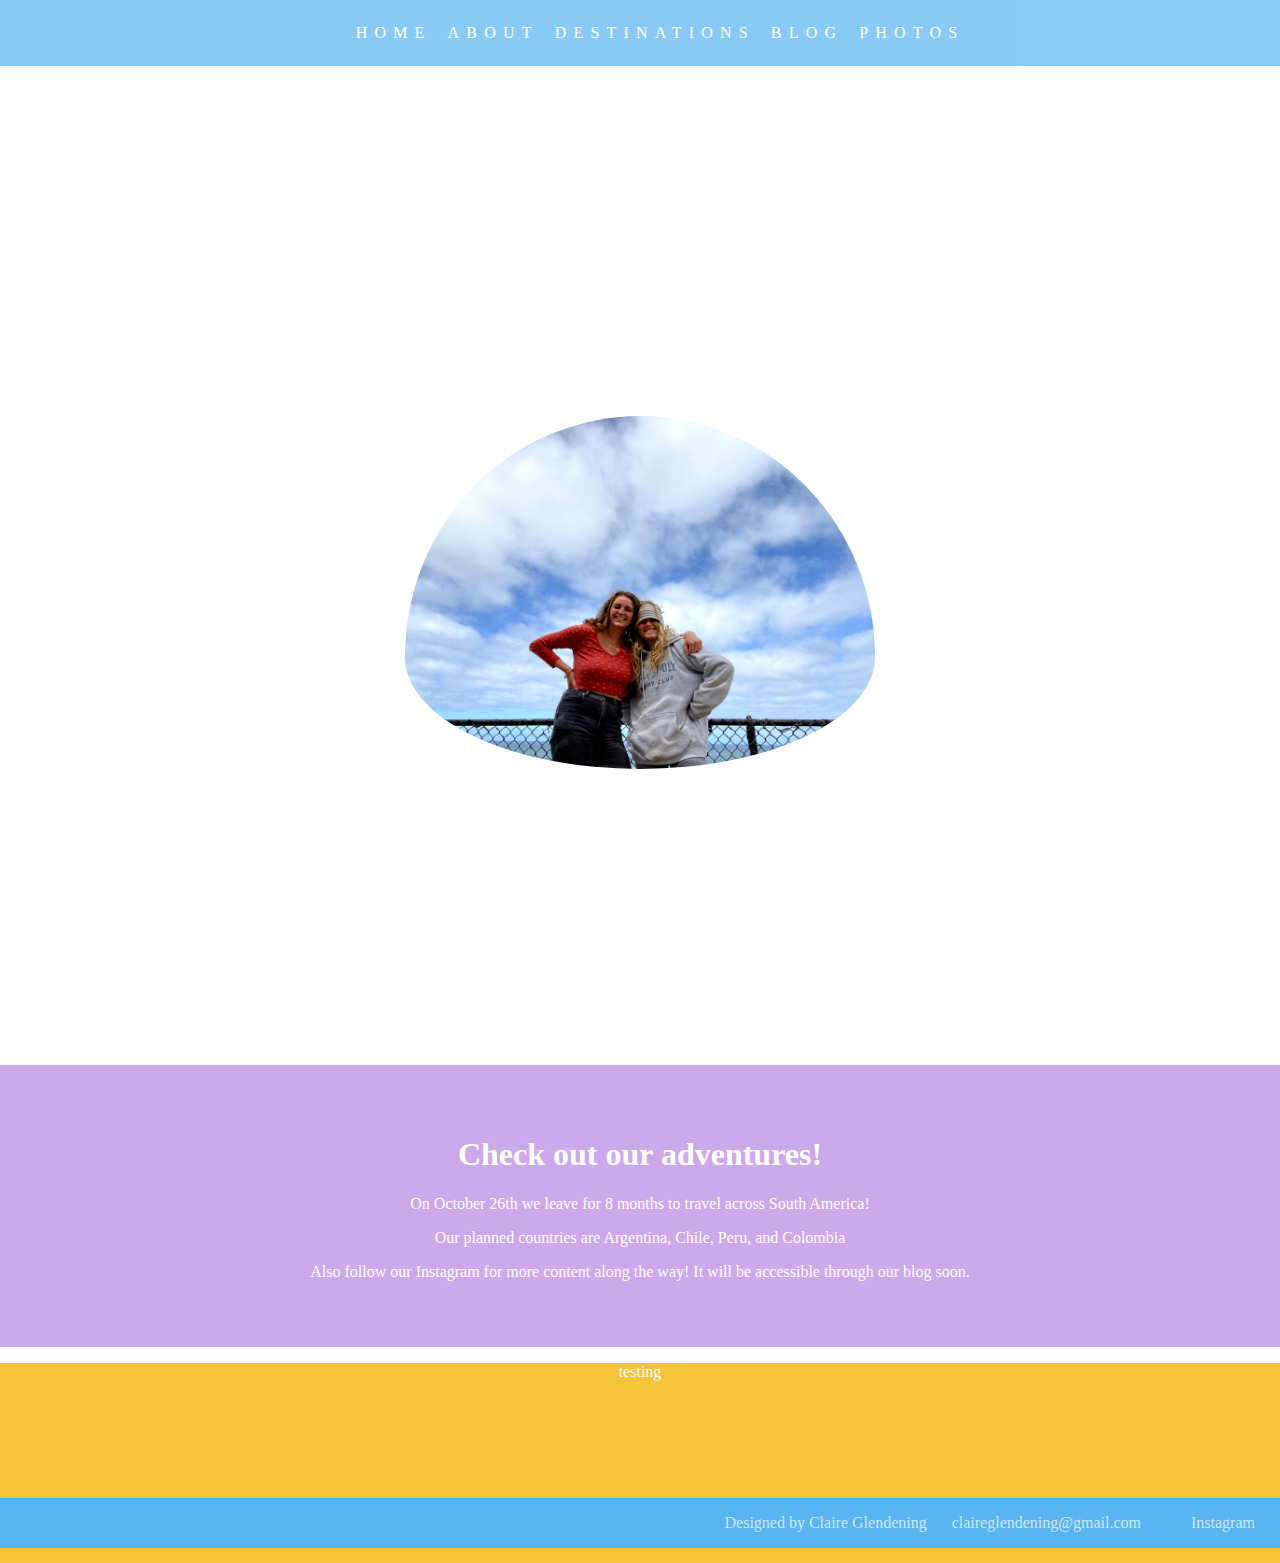
==== index.html @ ec90d1ab "added photos" ====
<!DOCTYPE html>

<html>
<head>
    <link rel="stylesheet" href="resources/CSS/index.css">
</head>
<body>
    <header>
    <div class="flex-container">
    <ul>
        <nav>
        <li> <a href ="./index.html"> Home </a> </li>
        <li> <a href ="./about.html">About </a></li>
        <li> <a href ="./destinations.html"> Destinations </a></li>
        <li> <a href ="./blog.html"> Blog </a> </li>
        <li> <a href ="./photos.html"> Photos </a></li>
        </nav>
    </ul>
    </div>
    </header>
<main>
    <div class="BackgroundPic">
        <div class="container">
            <h1> The Backpacking Tales of Kim and Claire </h1>
            <img src="resources/Images/camping.jpg" alt="Camping trip photo">
        </div>
    </div>
    <div class="overview">
        <h1> Check out our adventures! </h1>
        <p> On October 26th we leave for 8 months to travel across South America! </p>
        <p> Our planned countries are Argentina, Chile, Peru, and Colombia </p>
        <p> Also follow our Instagram for more content along the way! It will be accessible through our blog soon.</p>
    </div>
    <div class="extra">
        <p> testing</p>
    </div>
</main>
    <div class="foot-container">
        <ul>
            <footer>
            <li>Designed by Claire Glendening</li>
            <li><a href="claireglendening@gmail.com">claireglendening@gmail.com</a></li>
            <li> <a href="/"> Instagram </a> </li>
            </footer>
        </ul>
    </div>

</body>
</html>
---- resources/CSS/index.css ----
html, body {
  margin: 0;
  padding: 0;
}

.flex-container{
    position: fixed;
    width: 100%;
    z-index: 1;
    color: #FF5733;
    display:flex;
    justify-content: center;
    align-items:center;
    background-color:#58B4F0;
    opacity: 70%;
}

nav {
list-style:none;
text-transform: uppercase;
display: flex;

}

nav a{
    text-decoration: none;
    letter-spacing: .45rem;
    display:block;
    padding: 0.5em;
    color:white;
}

nav a:hover{
    background:  #00ace6;
}
/* FOOTER */
.foot-container{
    background-color: #58B4F0;
    display: flex;
    justify-content: flex-end;
    position:relative;
}
footer {
    list-style: none;
    display: flex;
    justify-content:space-between;
    opacity: 70%;
    width: 100%;
    color: white;
}


footer a {
    color: white;
    text-decoration: none;
    padding-left: 25px;
    padding-right: 25px;
}

@media all and (max-width:990px){
    .flex-container{
        flex-direction: column;
    }
    nav  {
    width: 100%;
    justify-content: space-between;
  }
}

@media all and (max-width: 600px) {
  nav {
    flex-direction: column;
  }

  nav a {
    text-align: center;
    padding: 10px;
    border-top: 1px solid rgba(255,255,255,0.3);
    border-bottom: 1px solid rgba(0,0,0,0.1);
  }

  nav li:last-of-type a {
    border-bottom: none;
  }
}

main {
  text-align: center;
  position: relative;
  top: 65px;

}

.BackgroundPic h1 {
  color: white;
  font-family: 'Raleway', sans-serif;
  font-weight: 600;
  font-size: 70px;
  margin-top: 0px;
  padding-top: 150px;
  margin-bottom: 30px;
  text-transform: uppercase;
}

.BackgroundPic p {
  color: white;
  font-family: 'Raleway', sans-serif;
  font-weight: 600;
  font-size: 24px;
  margin-top: 0px;
  margin-bottom: 30px;
}
.BackgroundPic h2 {
  color: white;
  border-color: black;
  border-width: thick;
  font-family: 'Raleway', sans-serif;
  font-weight: 600;
  font-size: 48px;
  margin-top: 0px;
  padding-top: 130px;
  margin-bottom: 30px;
}
.container{
    max-width: 940px;
    margin: 0 auto;
    padding 0 10px;
    text-align: center;
}

.BackgroundPic {
    min-height: 1000px;
    background-image: url("https://www.muchbetteradventures.com/magazine/content/images/size/w2000/2021/07/Torres-del-Paine.jpg");
    background-size: cover;
    -webkit-background-size: cover;
    -moz-background-size: cover;
    -o-background-size: cover;
    background-repeat: repeat-y;

}

.BackgroundPic img {
    width: 50%;
    height: 50%;
    border-radius: 50%;
    border: 10px solid transparent;
    padding: 1px;
    padding-bottom: 130px;
}

.overview{
    background-color: #cca9eb;
    color: white;
    padding-top: 50px;
    padding-bottom: 50px;
}

.extra{
    background-color: #F3C437;
    min-height: 200px;
}

.extra p{
    border-color: white;
    border-width: thick;
}

.extra p{
    color: white;
}
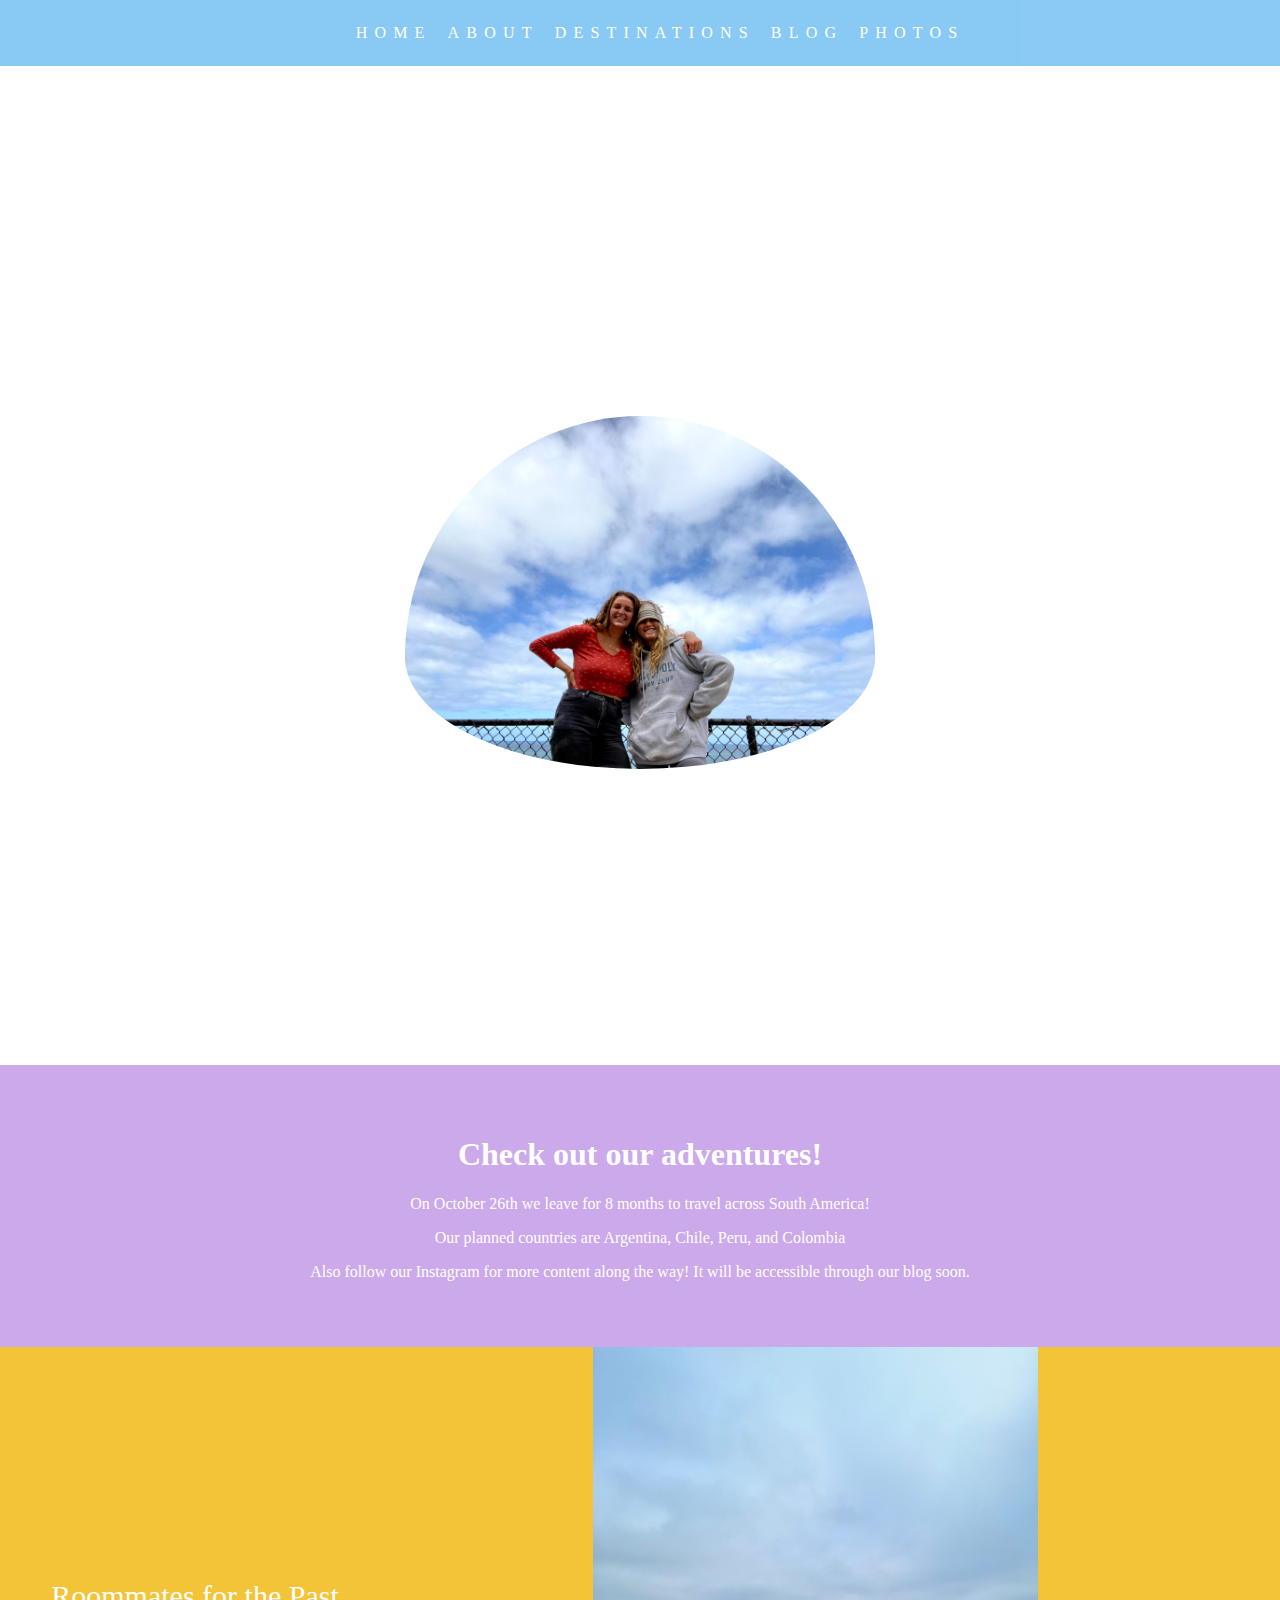
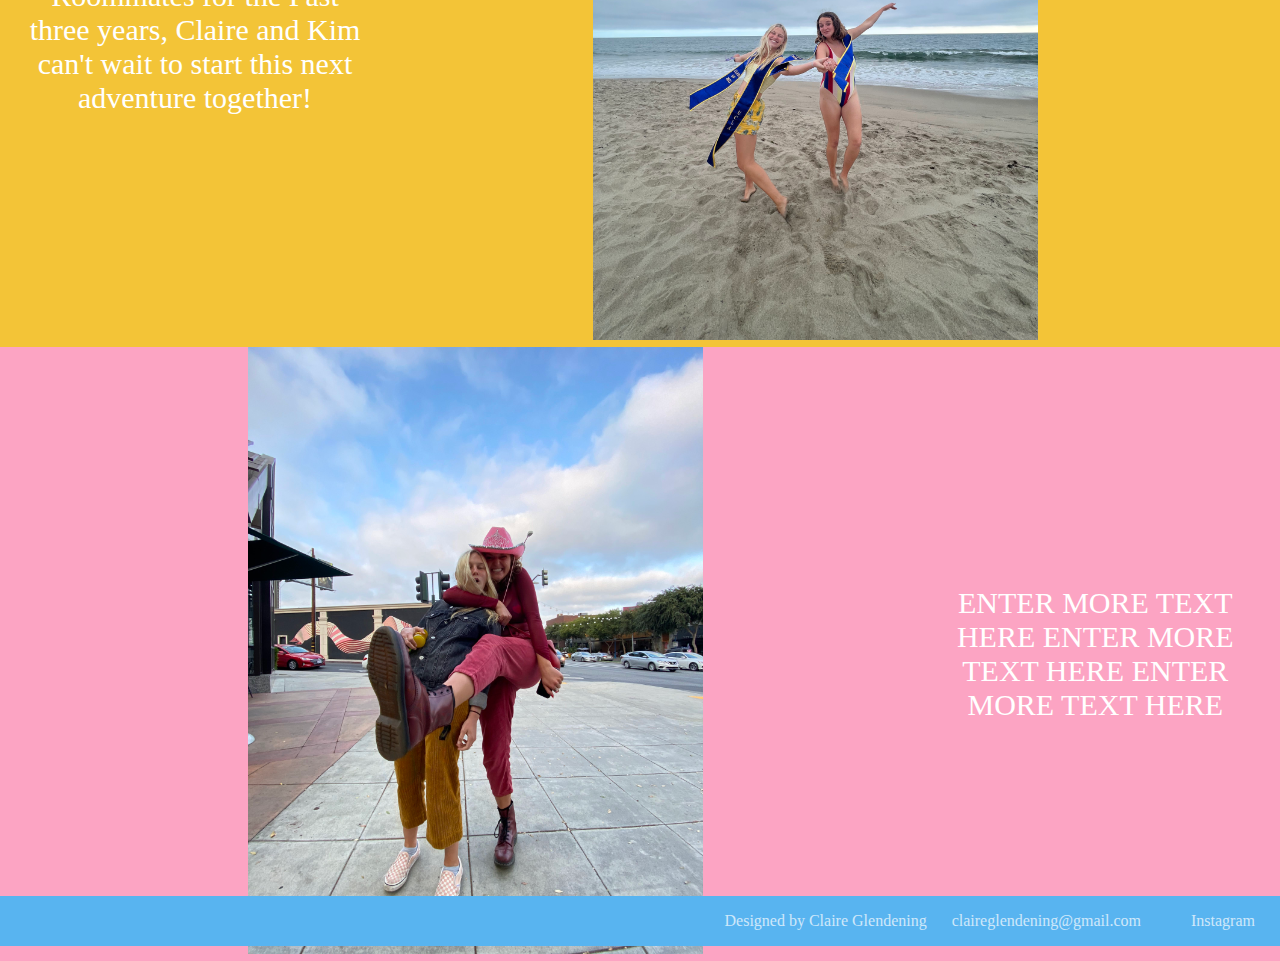
==== commit 755b2f18: "adding font here" ====
--- a/index.html
+++ b/index.html
@@ -32,7 +32,12 @@
         <p> Also follow our Instagram for more content along the way! It will be accessible through our blog soon.</p>
     </div>
     <div class="extra">
-        <p> testing</p>
+            <div class="writing"> Roommates for the Past three years, Claire and Kim can't wait to start this next adventure together! </div>
+            <div class=image><img src="resources/Images/beachsashes.jpg" alt="Claire Kim Pic on Beach"></div>
+    </div>
+    <div class="extra2">
+            <div class=image><img src="resources/Images/CKimg2.jpg" alt="Claire Kim Pic Profile"></div>
+            <div class="writing"> ENTER MORE TEXT HERE  ENTER MORE TEXT HERE  ENTER MORE TEXT HERE</div>
     </div>
 </main>
     <div class="foot-container">
--- a/resources/CSS/index.css
+++ b/resources/CSS/index.css
@@ -155,16 +155,37 @@
     padding-bottom: 50px;
 }
 
-.extra{
-    background-color: #F3C437;
-    min-height: 200px;
+.extra img{
+    width: 50%;
+    vertical-align: center;
 }
 
 .extra p{
-    border-color: white;
-    border-width: thick;
+    text-align: center;
+}
+.extra{
+    display: flex;
+    background-color: #F3C437;
+    align-items: center;
+    color: white;
+    font-size: 30px;
+    padding: 0px 20px;
 }
 
-.extra p{
+.extra2 img{
+    width: 50%;
+}
+
+.extra2 p{
     color: white;
 }
+
+.extra2{
+    display: flex;
+    background-color: #fca4c3;
+    padding-bottom: 150px;
+    align-items: center;
+    color: white;
+    font-size: 30px;
+    padding: 0px 20px;
+}
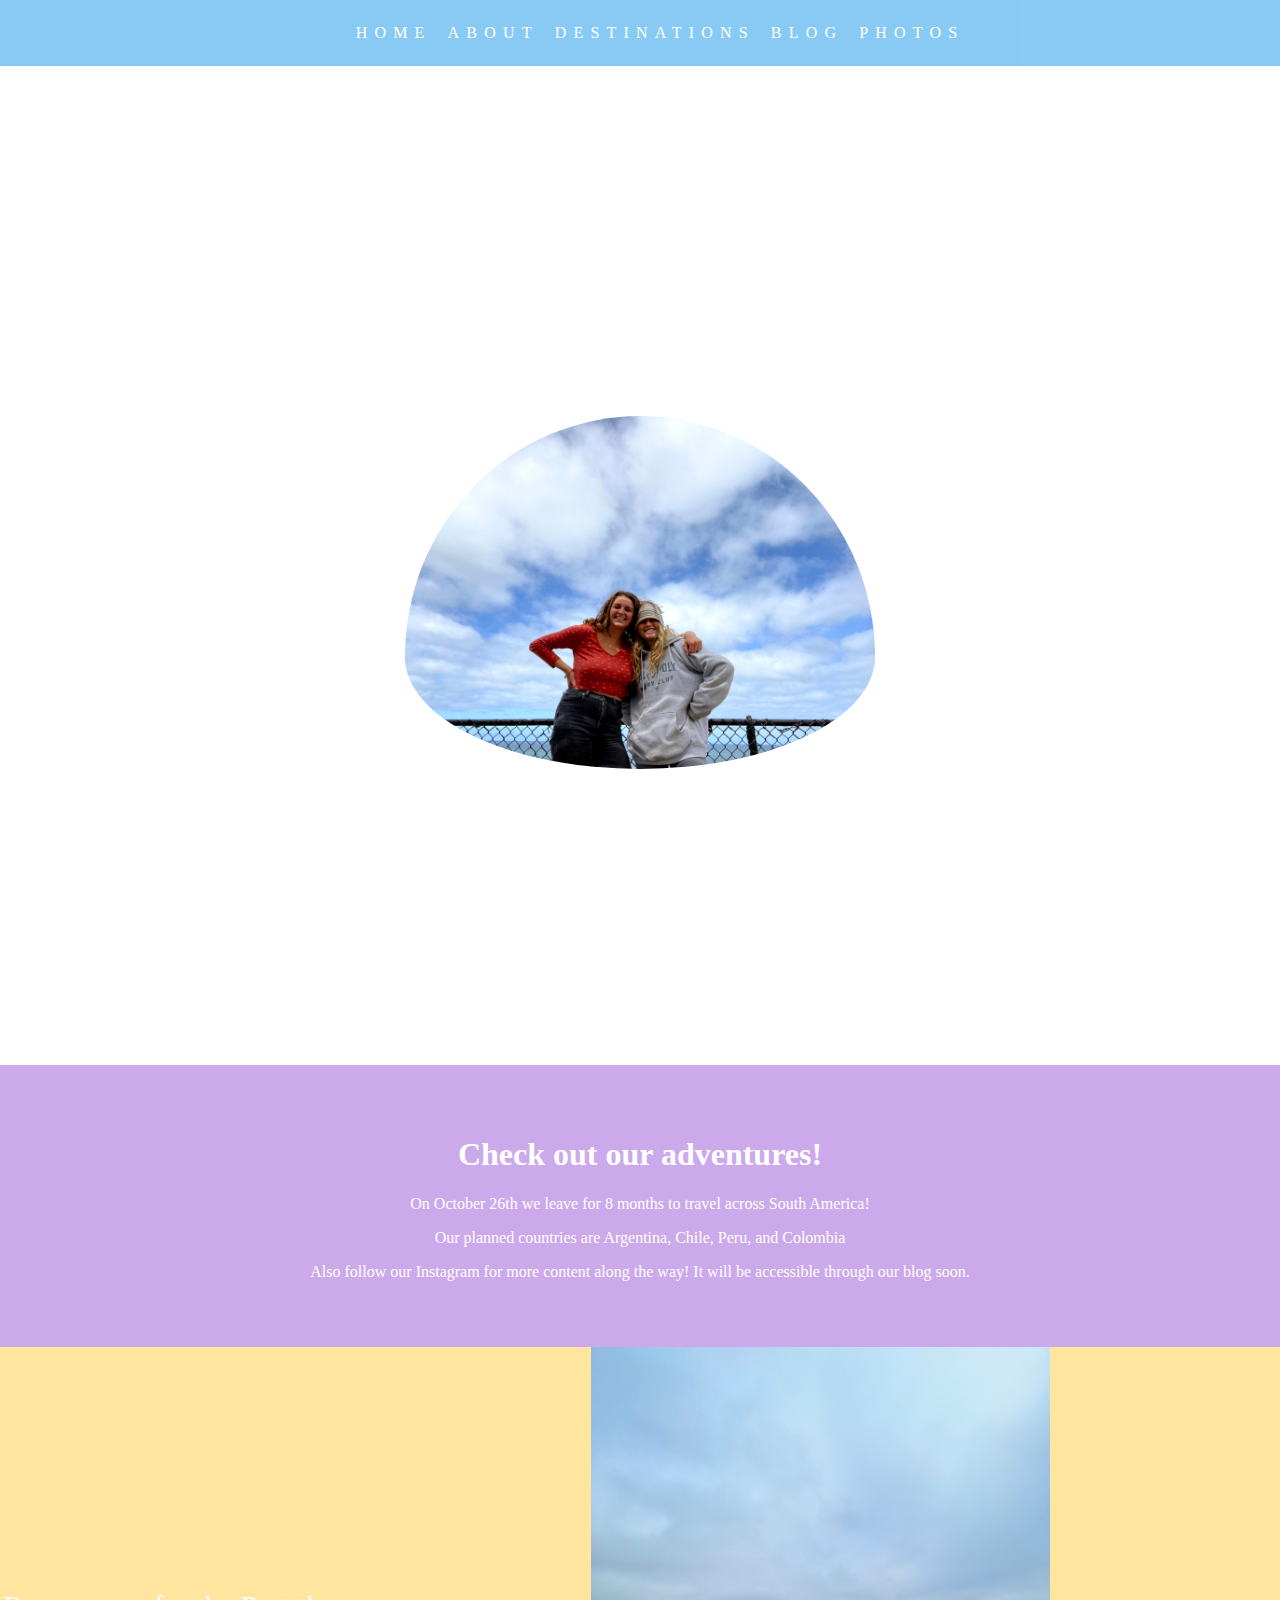
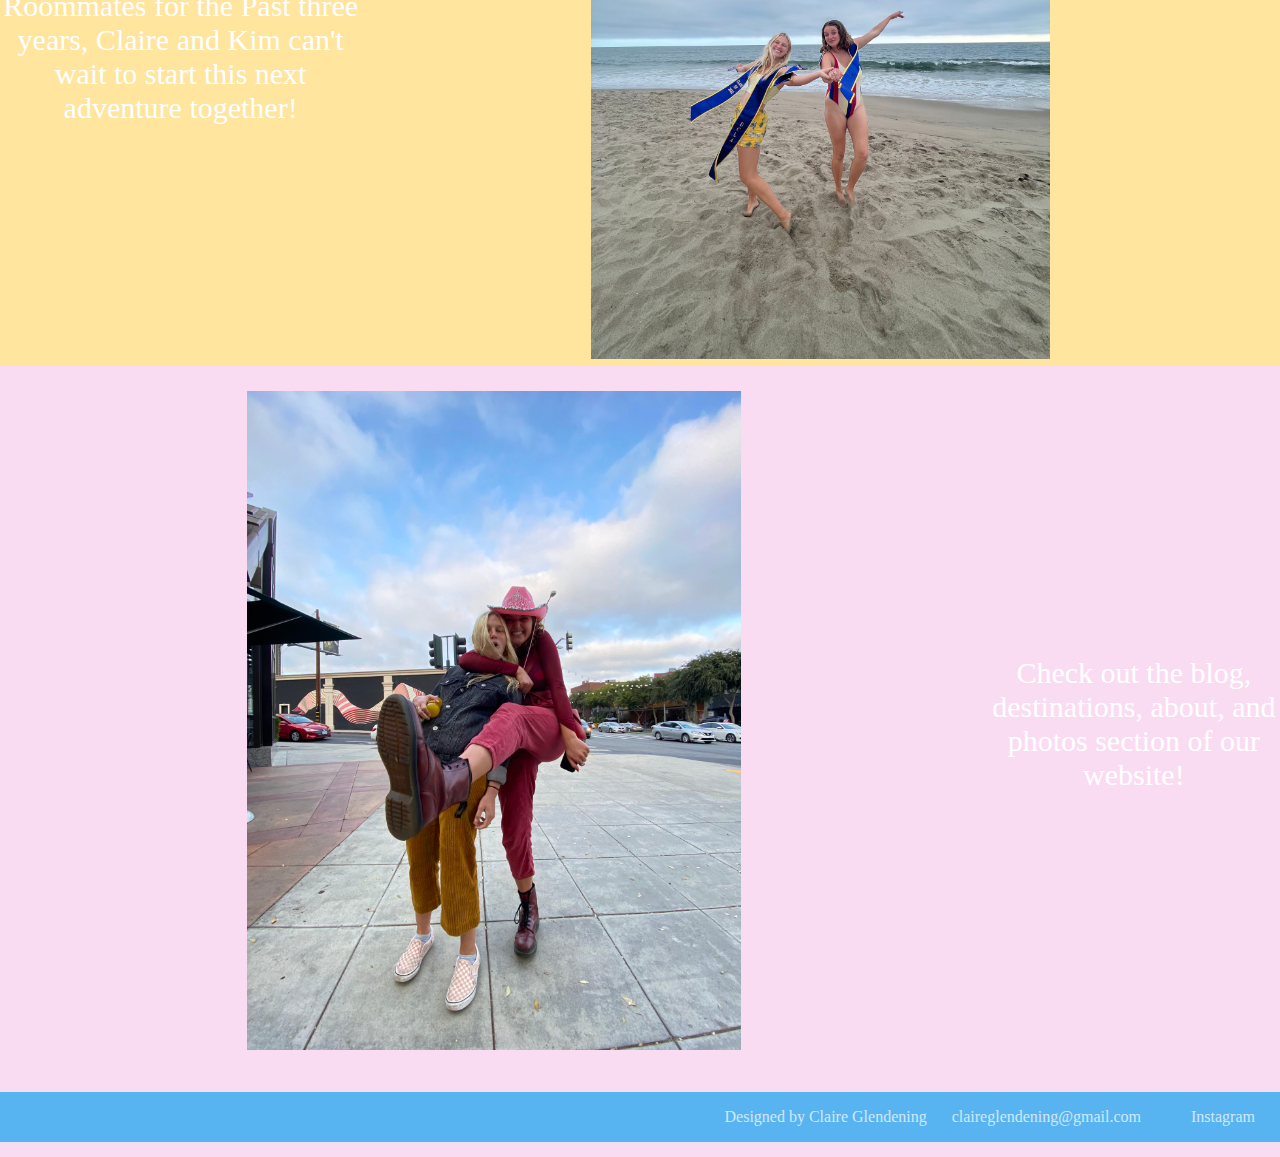
==== commit 7f95becc: "work on home section" ====
--- a/index.html
+++ b/index.html
@@ -37,7 +37,7 @@
     </div>
     <div class="extra2">
             <div class=image><img src="resources/Images/CKimg2.jpg" alt="Claire Kim Pic Profile"></div>
-            <div class="writing"> ENTER MORE TEXT HERE  ENTER MORE TEXT HERE  ENTER MORE TEXT HERE</div>
+            <div class="writing"> Check out the blog, destinations, about, and photos section of our website! </div>
     </div>
 </main>
     <div class="foot-container">
--- a/resources/CSS/index.css
+++ b/resources/CSS/index.css
@@ -154,38 +154,43 @@
     padding-top: 50px;
     padding-bottom: 50px;
 }
-
+.extra{
+    display: flex;
+    justify-content: space-between;
+    background-color: #ffe59e;
+    align-items: center;
+    color: white;
+    width: 100%;
+    font-size: 30px;
+    margin: 0px auto;
+    min-height: 500px;
+}
 .extra img{
     width: 50%;
-    vertical-align: center;
+    horizontal-align: right;
 }
 
 .extra p{
     text-align: center;
 }
-.extra{
+
+.extra2{
     display: flex;
-    background-color: #F3C437;
+    justify-content: space-between;
+    background-color: #fadcf2;
     align-items: center;
     color: white;
+    width: 100%;
     font-size: 30px;
-    padding: 0px 20px;
+    padding-bottom: 100px;
+    padding-top: 25px;
+
 }
-
 .extra2 img{
     width: 50%;
+    vertical-align: left;
 }
 
 .extra2 p{
-    color: white;
+    text-align: center;
 }
-
-.extra2{
-    display: flex;
-    background-color: #fca4c3;
-    padding-bottom: 150px;
-    align-items: center;
-    color: white;
-    font-size: 30px;
-    padding: 0px 20px;
-}
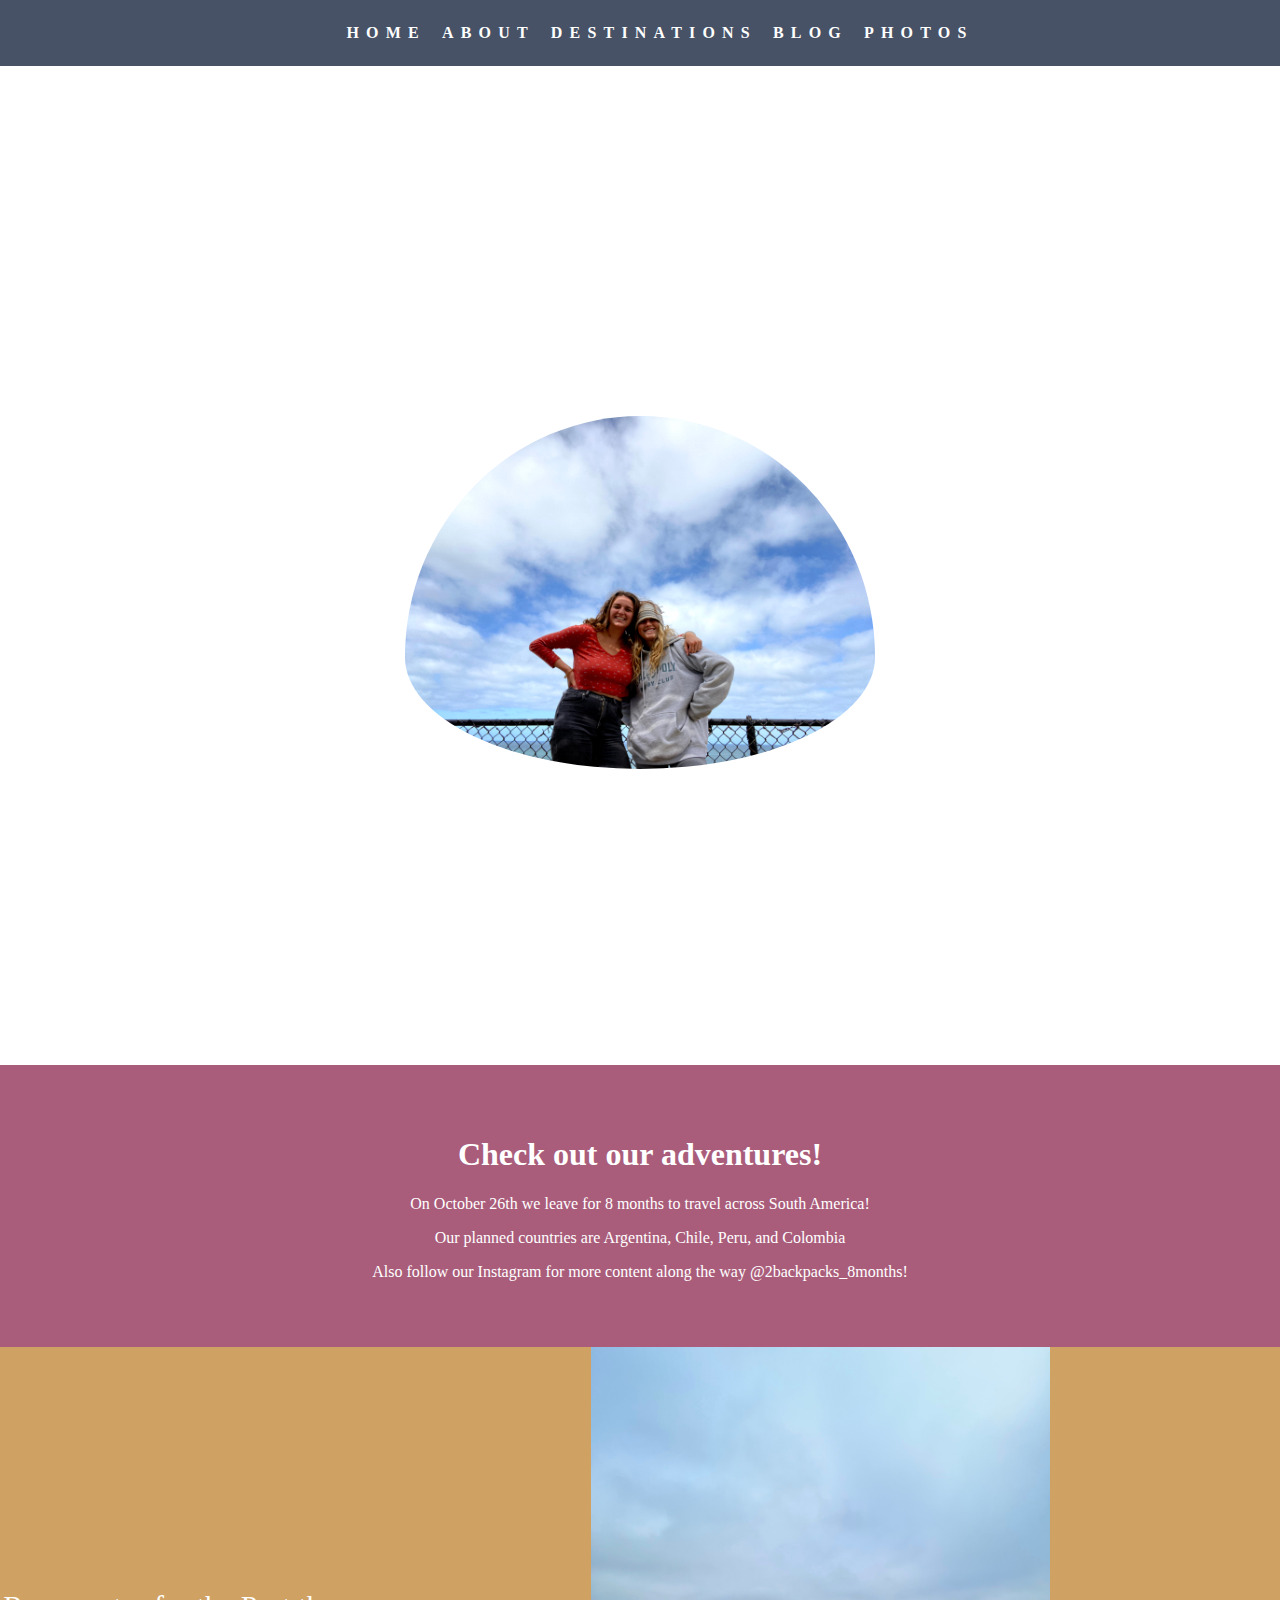
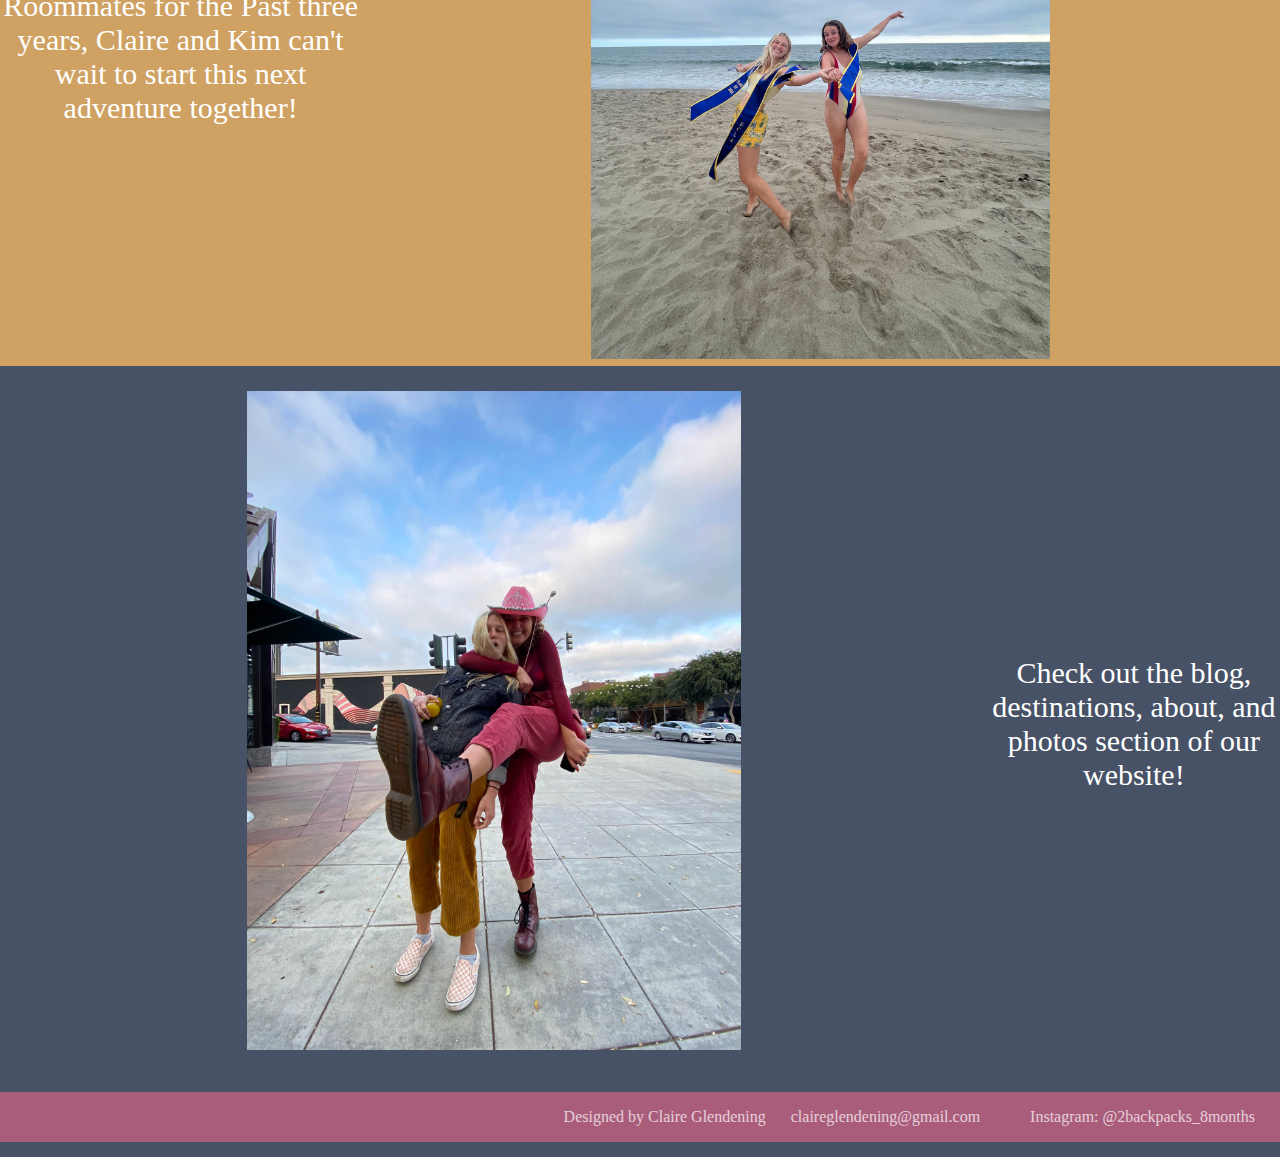
==== commit 43dda727: "added insta handle to footer" ====
--- a/index.html
+++ b/index.html
@@ -29,7 +29,7 @@
         <h1> Check out our adventures! </h1>
         <p> On October 26th we leave for 8 months to travel across South America! </p>
         <p> Our planned countries are Argentina, Chile, Peru, and Colombia </p>
-        <p> Also follow our Instagram for more content along the way! It will be accessible through our blog soon.</p>
+        <p> Also follow our Instagram for more content along the way @2backpacks_8months!</p>
     </div>
     <div class="extra">
             <div class="writing"> Roommates for the Past three years, Claire and Kim can't wait to start this next adventure together! </div>
@@ -45,7 +45,7 @@
             <footer>
             <li>Designed by Claire Glendening</li>
             <li><a href="claireglendening@gmail.com">claireglendening@gmail.com</a></li>
-            <li> <a href="/"> Instagram </a> </li>
+            <li> <a href="/"> Instagram: @2backpacks_8months</a> </li>
             </footer>
         </ul>
     </div>
--- a/resources/CSS/index.css
+++ b/resources/CSS/index.css
@@ -7,12 +7,10 @@
     position: fixed;
     width: 100%;
     z-index: 1;
-    color: #FF5733;
     display:flex;
     justify-content: center;
     align-items:center;
-    background-color:#58B4F0;
-    opacity: 70%;
+    background-color:#475266;
 }
 
 nav {
@@ -27,7 +25,8 @@
     letter-spacing: .45rem;
     display:block;
     padding: 0.5em;
-    color:white;
+    color: white;
+    font-weight: bold;
 }
 
 nav a:hover{
@@ -35,7 +34,7 @@
 }
 /* FOOTER */
 .foot-container{
-    background-color: #58B4F0;
+    background-color: #Aa5d7b;
     display: flex;
     justify-content: flex-end;
     position:relative;
@@ -149,7 +148,7 @@
 }
 
 .overview{
-    background-color: #cca9eb;
+    background-color: #Aa5d7b;
     color: white;
     padding-top: 50px;
     padding-bottom: 50px;
@@ -157,7 +156,7 @@
 .extra{
     display: flex;
     justify-content: space-between;
-    background-color: #ffe59e;
+    background-color: #cfa162;
     align-items: center;
     color: white;
     width: 100%;
@@ -177,7 +176,7 @@
 .extra2{
     display: flex;
     justify-content: space-between;
-    background-color: #fadcf2;
+    background-color: #475266;
     align-items: center;
     color: white;
     width: 100%;
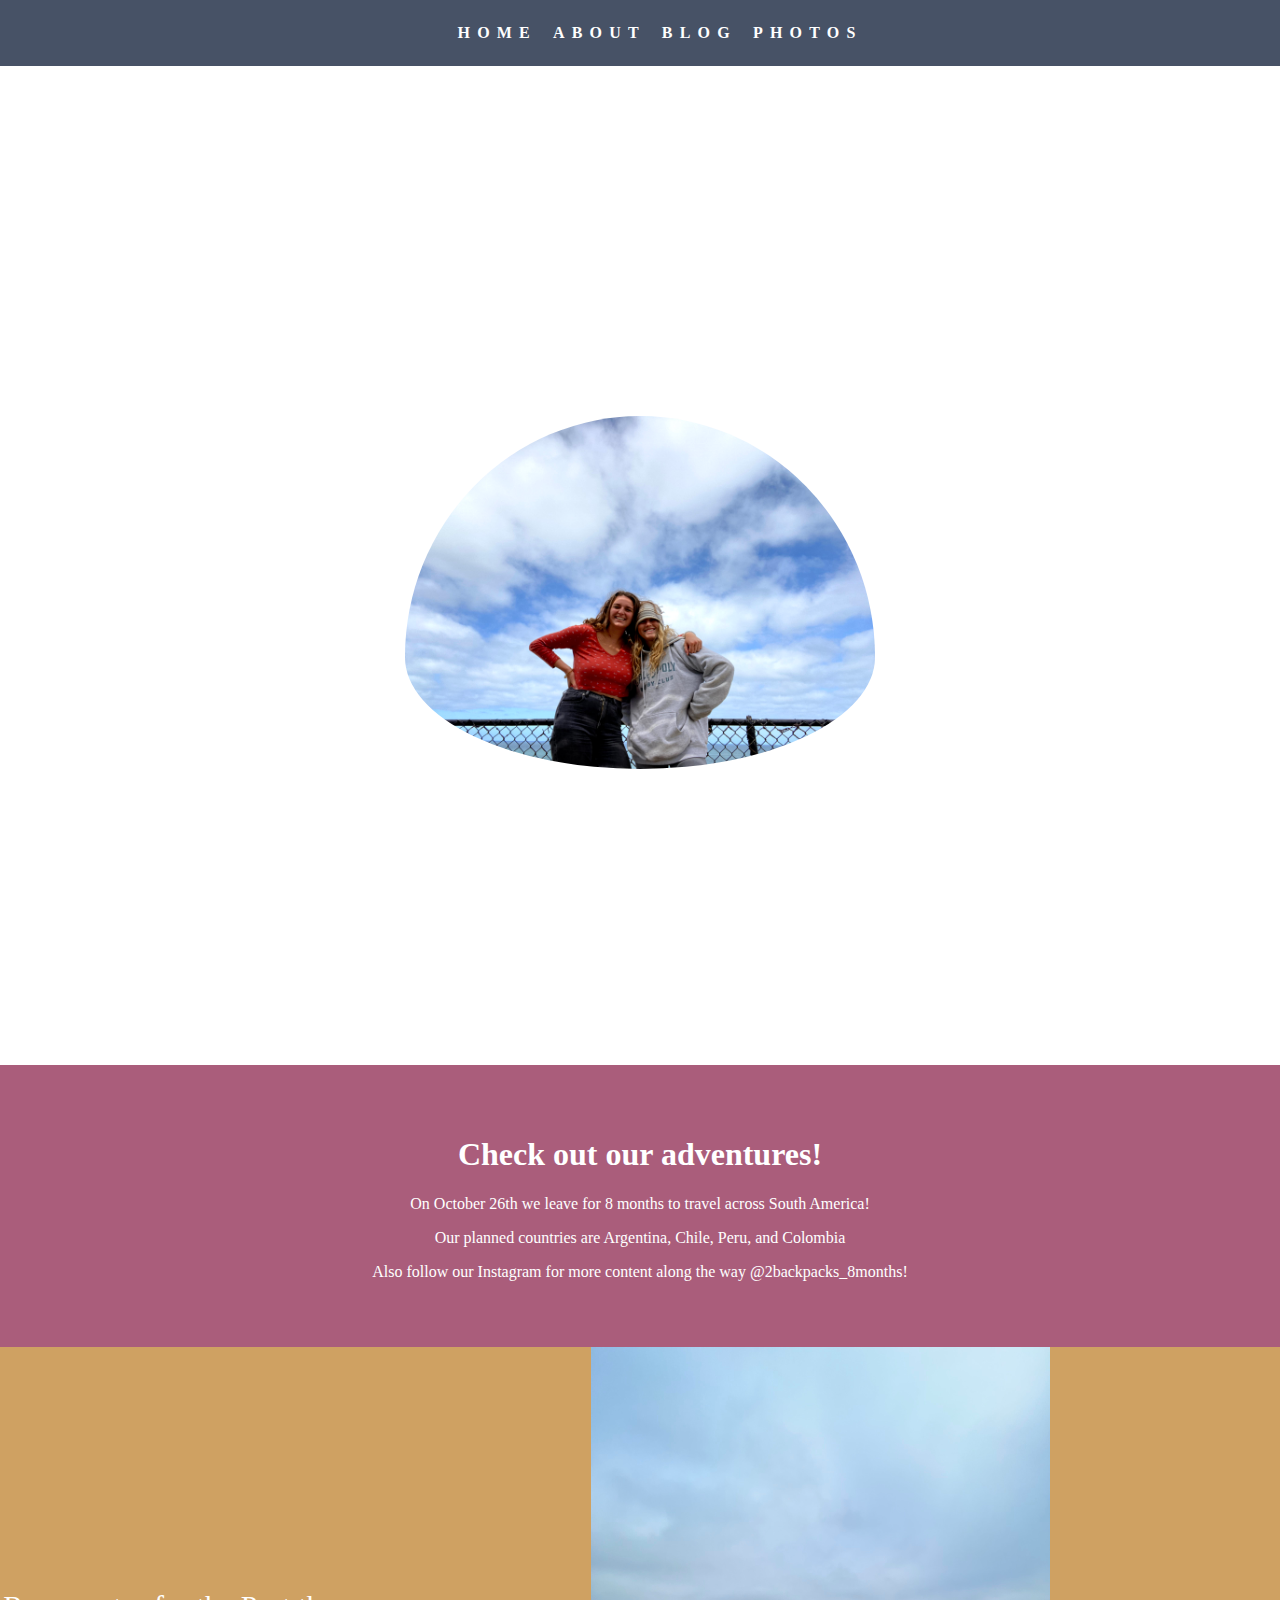
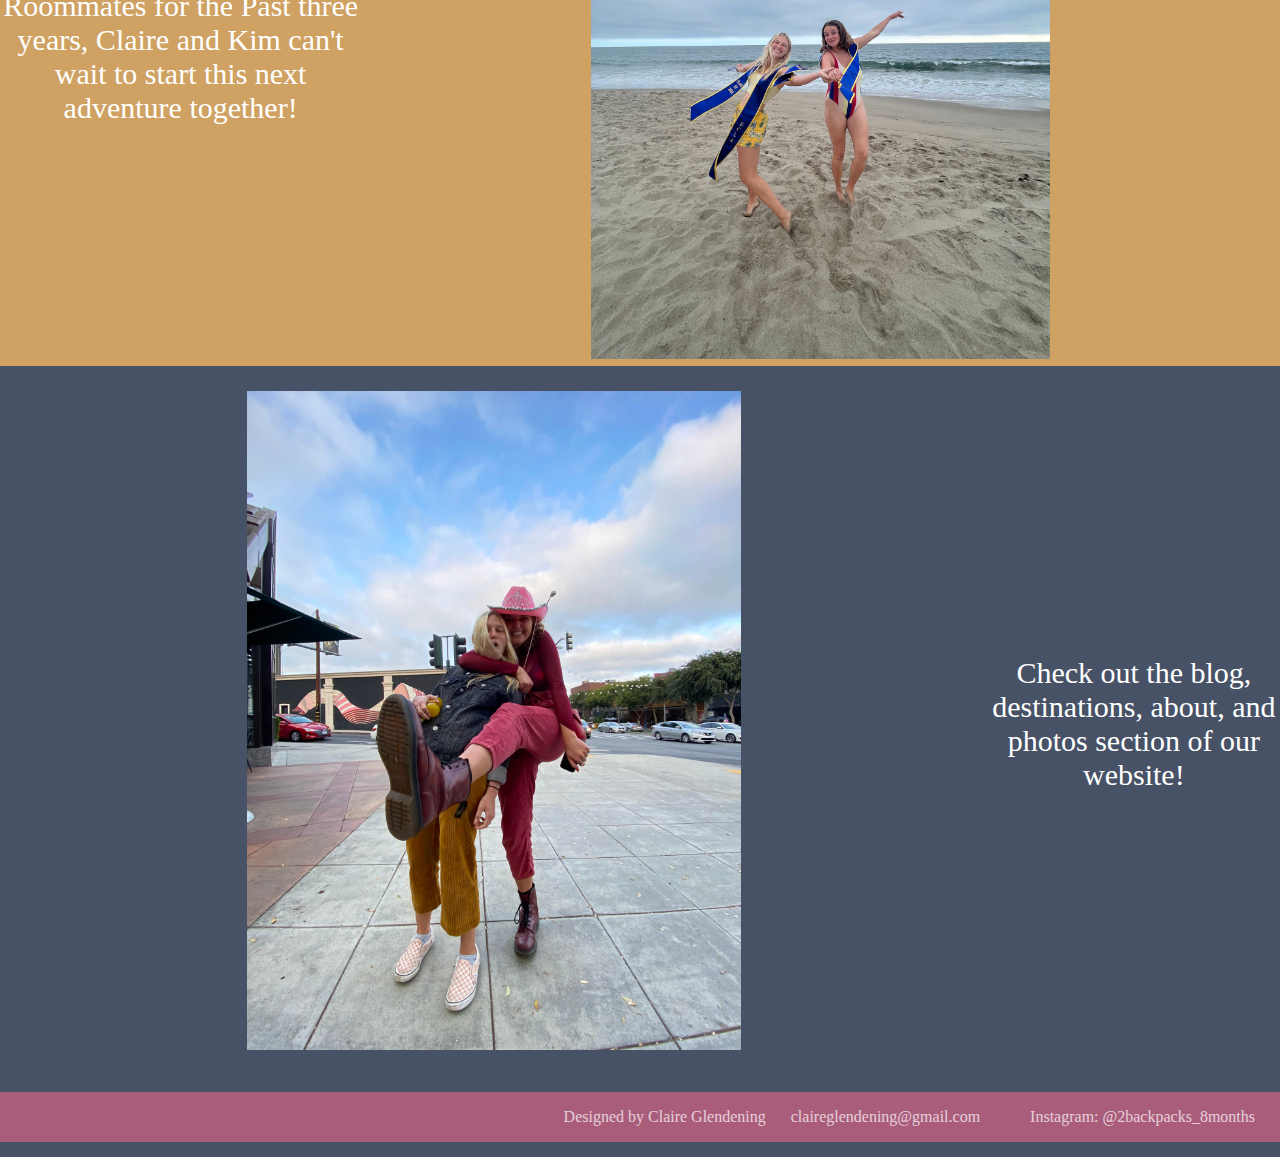
==== commit 65460fef: "take out destinations" ====
--- a/index.html
+++ b/index.html
@@ -11,7 +11,6 @@
         <nav>
         <li> <a href ="./index.html"> Home </a> </li>
         <li> <a href ="./about.html">About </a></li>
-        <li> <a href ="./destinations.html"> Destinations </a></li>
         <li> <a href ="./blog.html"> Blog </a> </li>
         <li> <a href ="./photos.html"> Photos </a></li>
         </nav>
--- a/resources/CSS/index.css
+++ b/resources/CSS/index.css
@@ -30,7 +30,7 @@
 }
 
 nav a:hover{
-    background:  #00ace6;
+    background:  #Aa5d7b;
 }
 /* FOOTER */
 .foot-container{
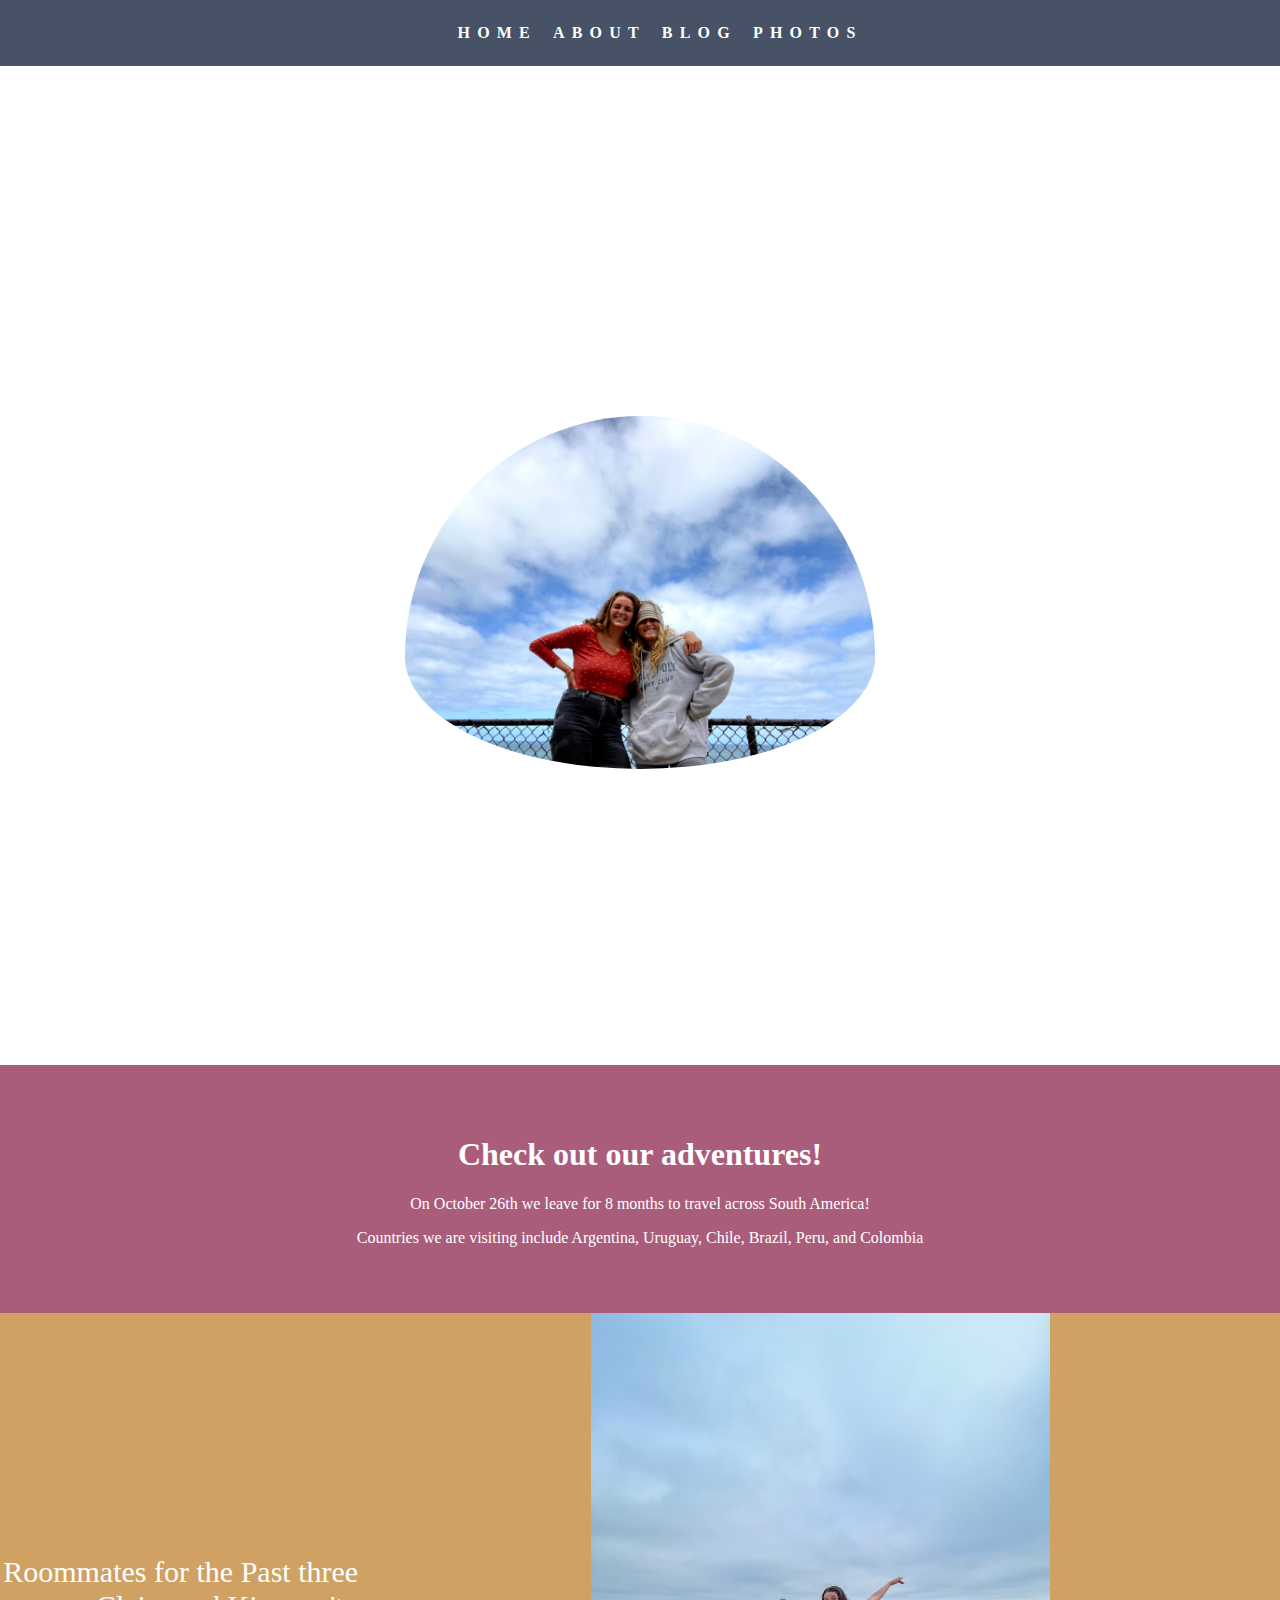
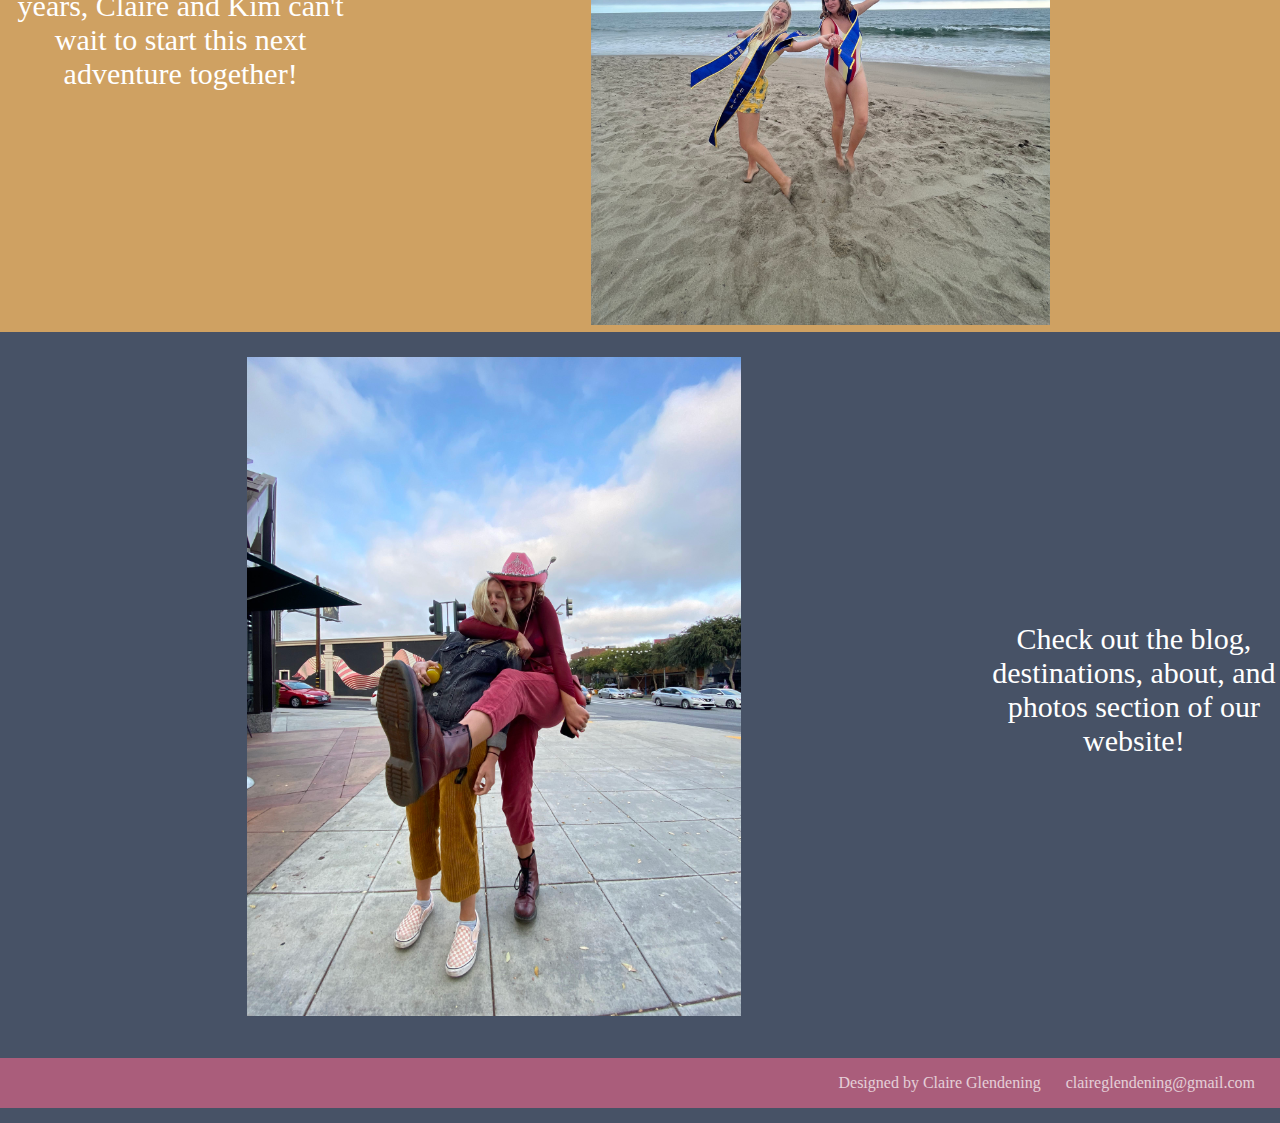
==== commit 51eab265: "updating index" ====
--- a/index.html
+++ b/index.html
@@ -27,8 +27,8 @@
     <div class="overview">
         <h1> Check out our adventures! </h1>
         <p> On October 26th we leave for 8 months to travel across South America! </p>
-        <p> Our planned countries are Argentina, Chile, Peru, and Colombia </p>
-        <p> Also follow our Instagram for more content along the way @2backpacks_8months!</p>
+        <p> Countries we are visiting include Argentina, Uruguay, Chile, Brazil, Peru, and Colombia </p>
+
     </div>
     <div class="extra">
             <div class="writing"> Roommates for the Past three years, Claire and Kim can't wait to start this next adventure together! </div>
@@ -44,7 +44,6 @@
             <footer>
             <li>Designed by Claire Glendening</li>
             <li><a href="claireglendening@gmail.com">claireglendening@gmail.com</a></li>
-            <li> <a href="/"> Instagram: @2backpacks_8months</a> </li>
             </footer>
         </ul>
     </div>
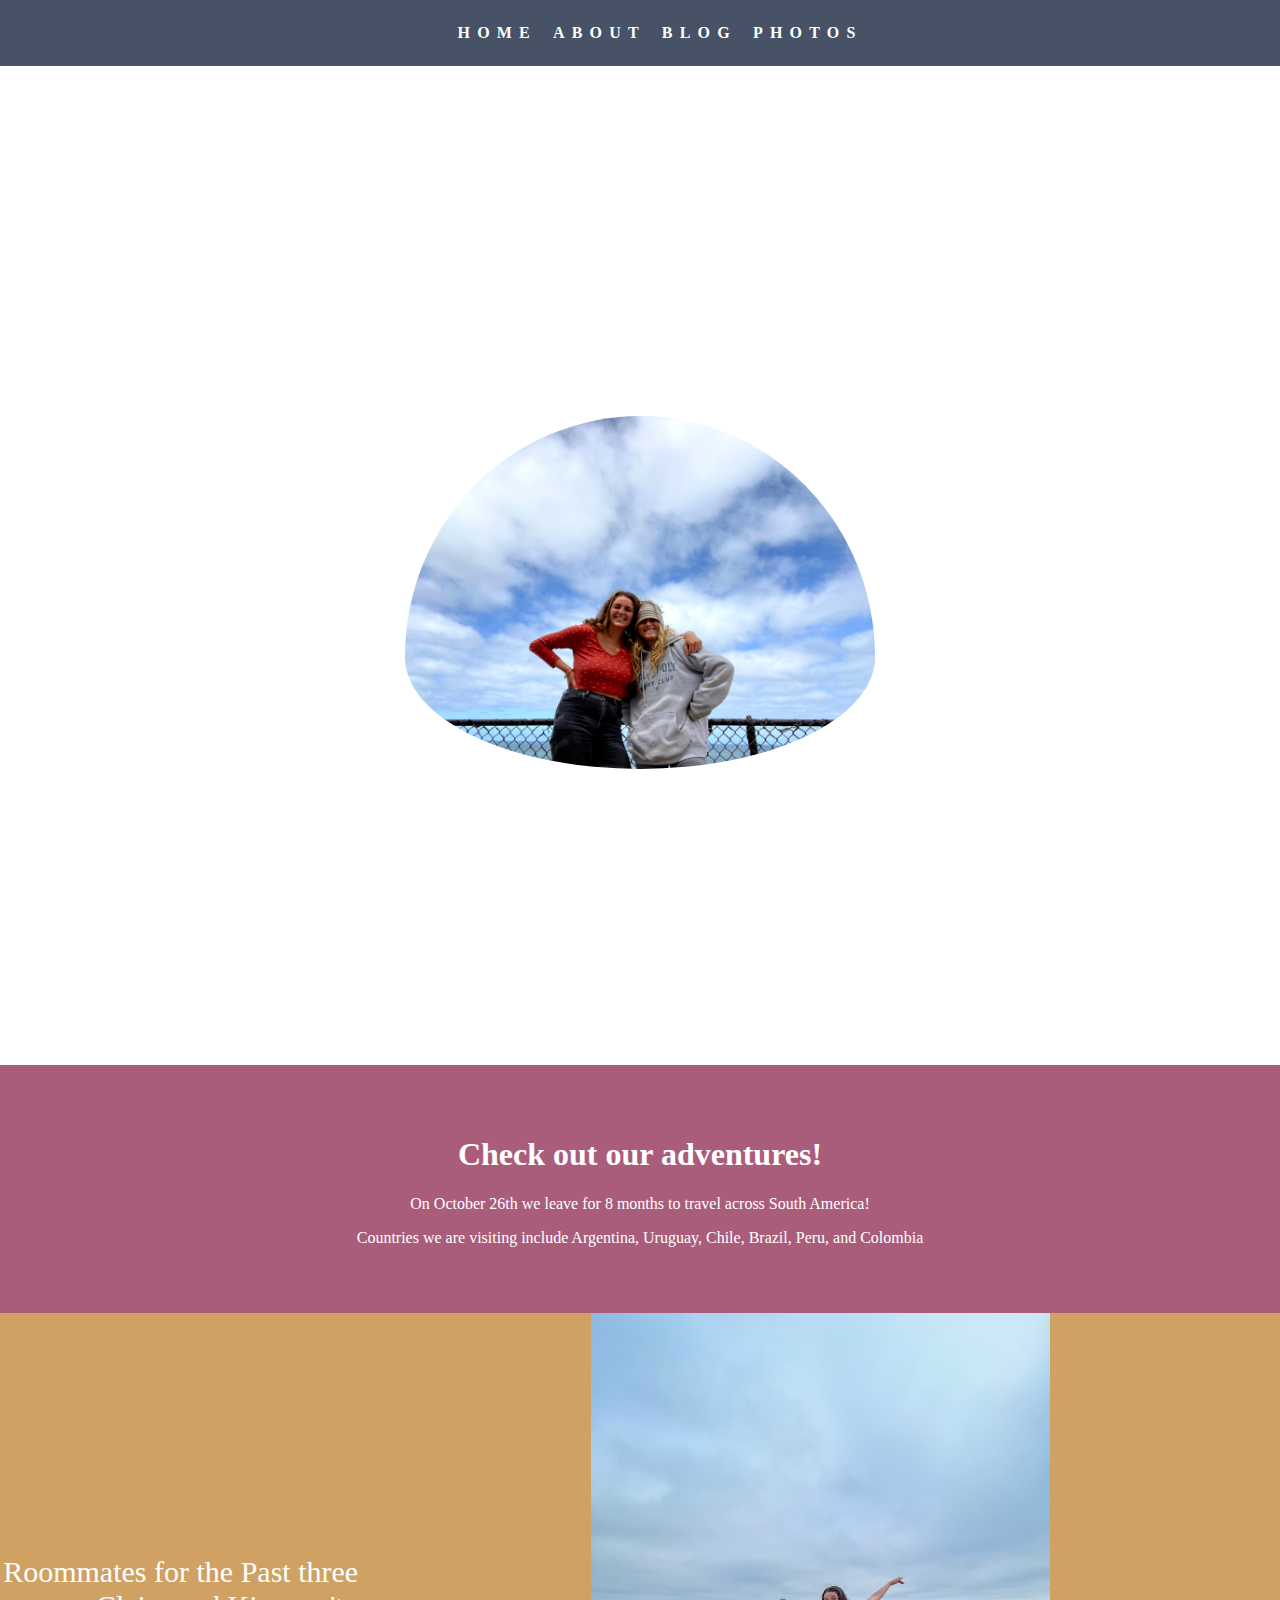
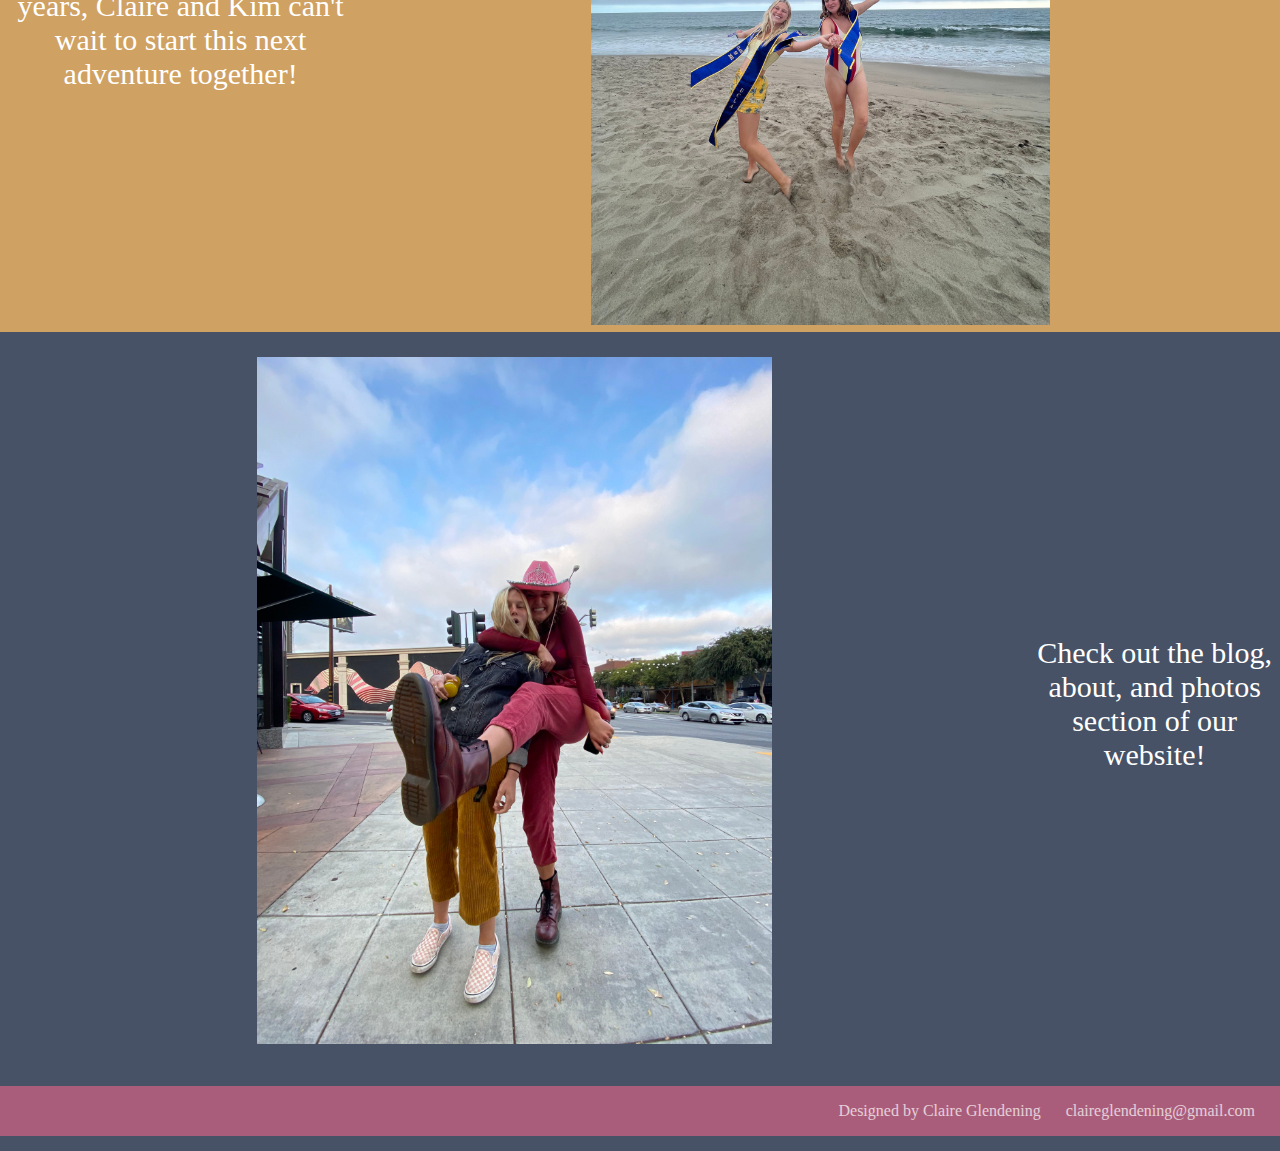
==== commit 0aeddbdc: "removing insta" ====
--- a/index.html
+++ b/index.html
@@ -36,7 +36,7 @@
     </div>
     <div class="extra2">
             <div class=image><img src="resources/Images/CKimg2.jpg" alt="Claire Kim Pic Profile"></div>
-            <div class="writing"> Check out the blog, destinations, about, and photos section of our website! </div>
+            <div class="writing"> Check out the blog, about, and photos section of our website! </div>
     </div>
 </main>
     <div class="foot-container">
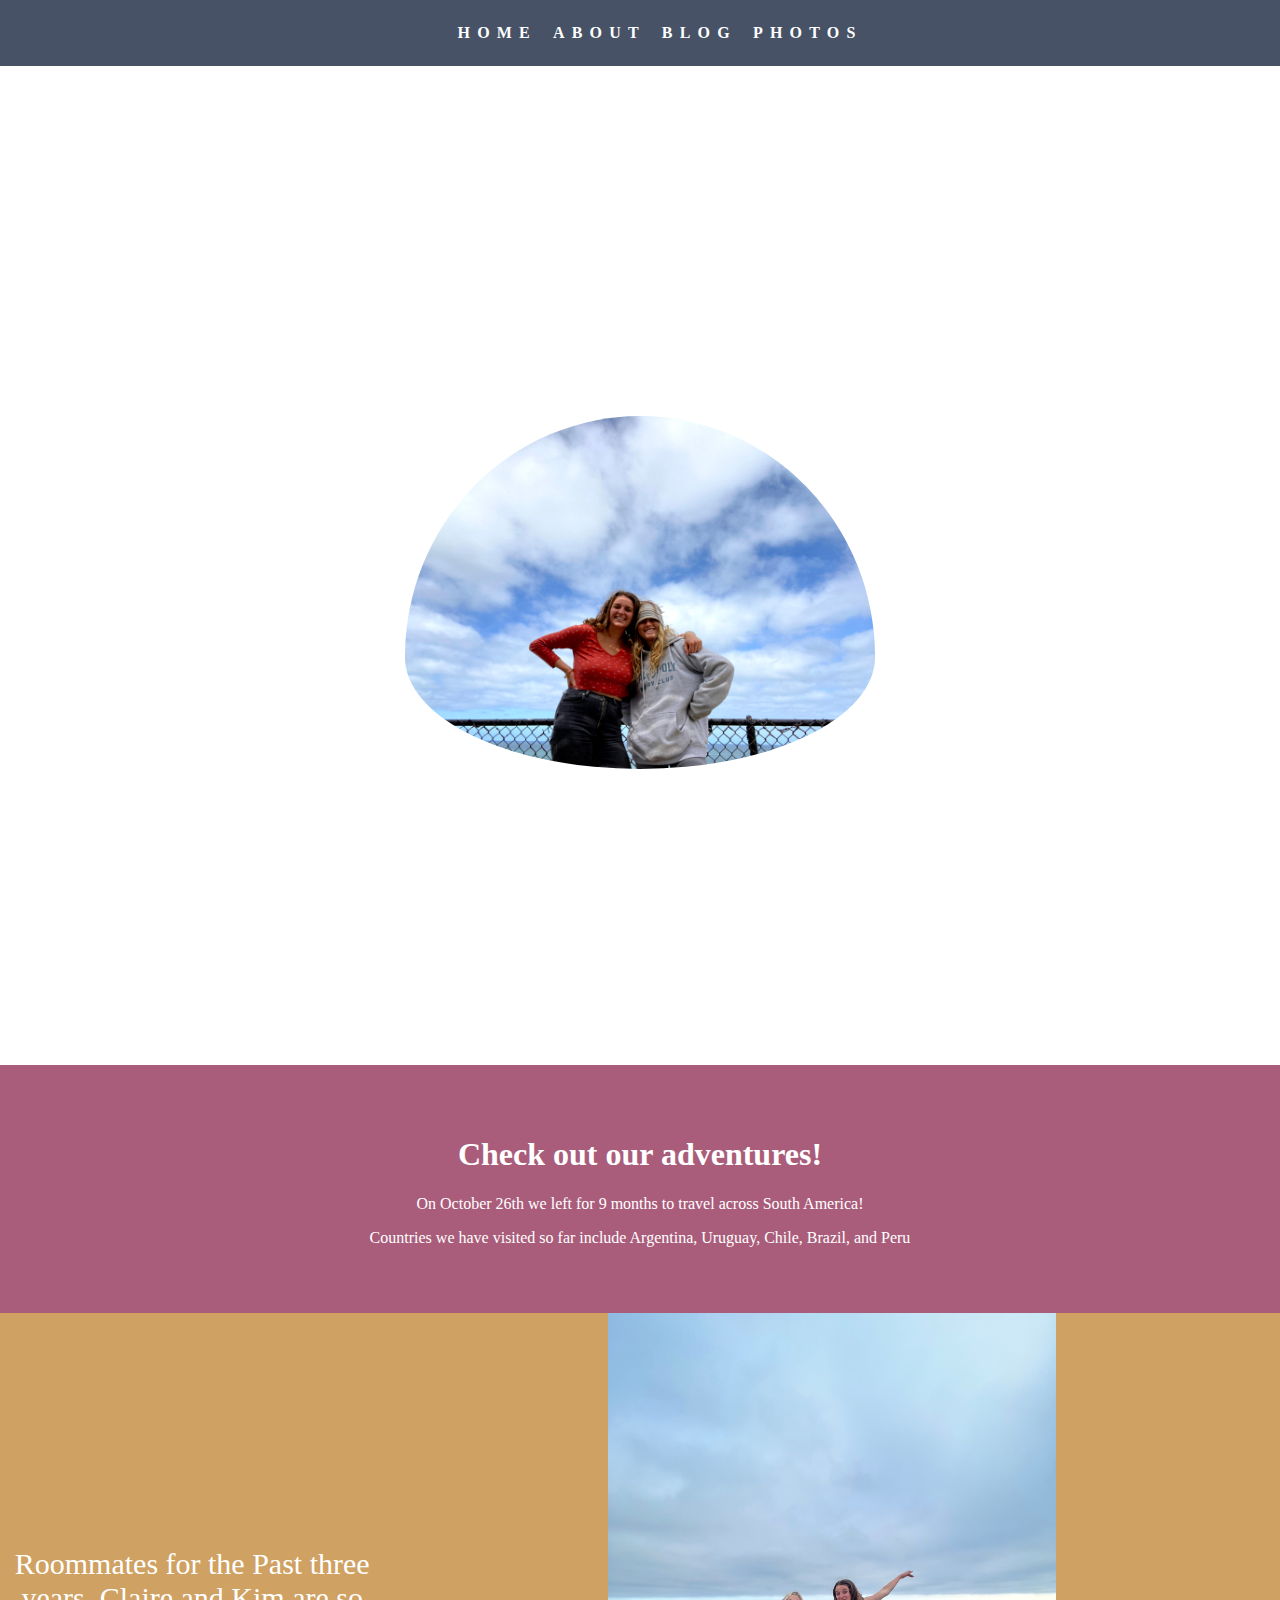
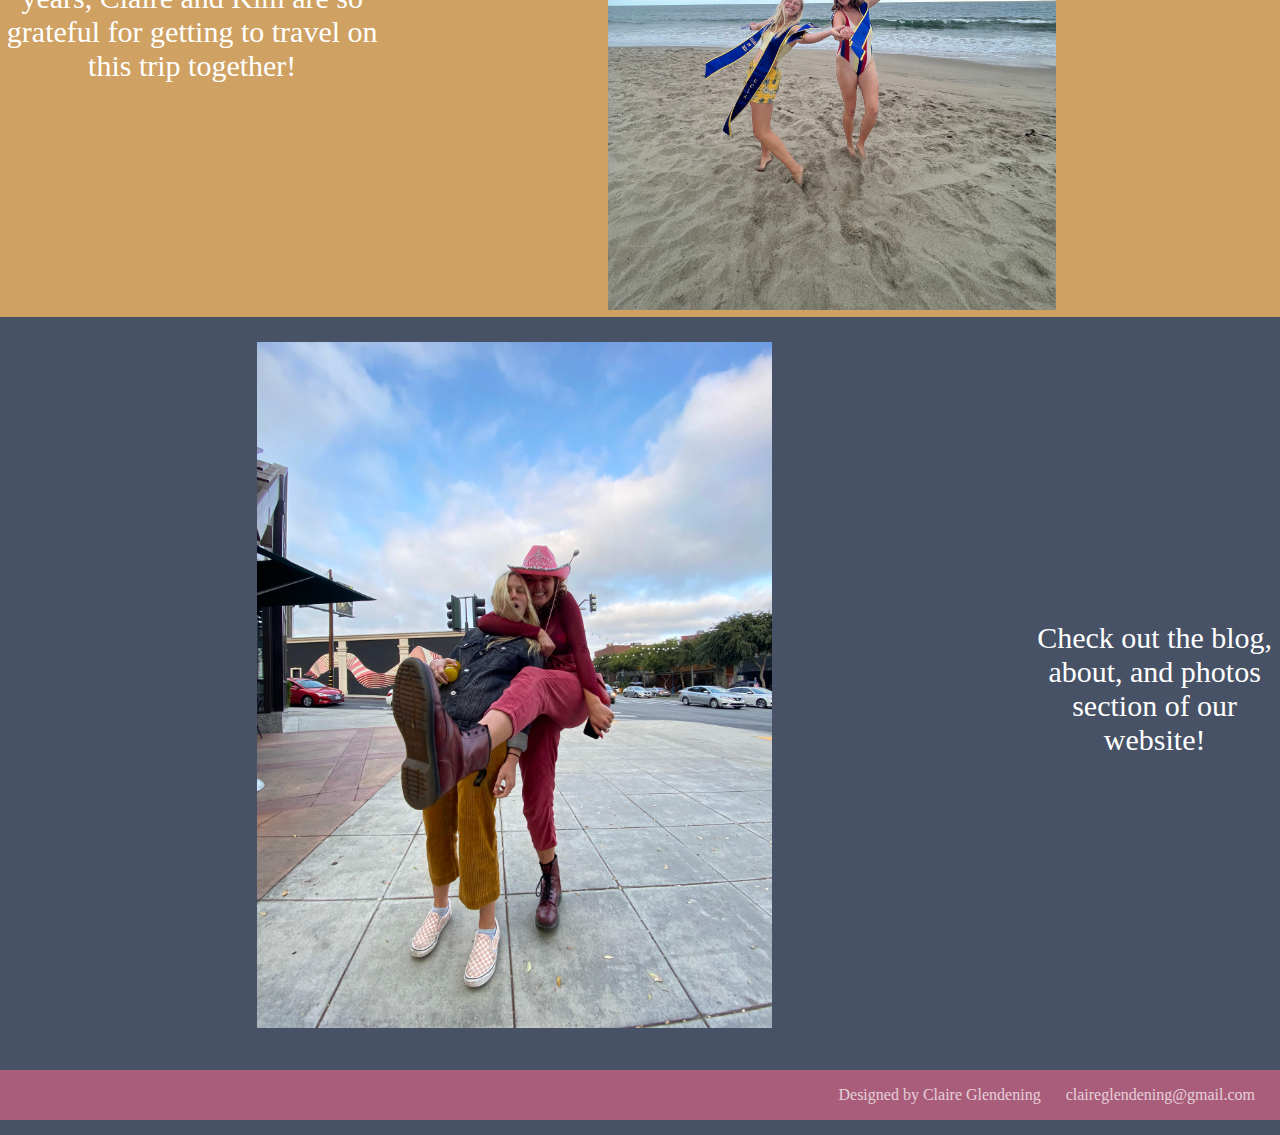
==== commit 9e6fd209: "cusco blog" ====
--- a/index.html
+++ b/index.html
@@ -26,12 +26,12 @@
     </div>
     <div class="overview">
         <h1> Check out our adventures! </h1>
-        <p> On October 26th we leave for 8 months to travel across South America! </p>
-        <p> Countries we are visiting include Argentina, Uruguay, Chile, Brazil, Peru, and Colombia </p>
+        <p> On October 26th we left for 9 months to travel across South America! </p>
+        <p> Countries we have visited so far include Argentina, Uruguay, Chile, Brazil, and Peru</p>
 
     </div>
     <div class="extra">
-            <div class="writing"> Roommates for the Past three years, Claire and Kim can't wait to start this next adventure together! </div>
+            <div class="writing"> Roommates for the Past three years, Claire and Kim are so grateful for getting to travel on this trip together! </div>
             <div class=image><img src="resources/Images/beachsashes.jpg" alt="Claire Kim Pic on Beach"></div>
     </div>
     <div class="extra2">
